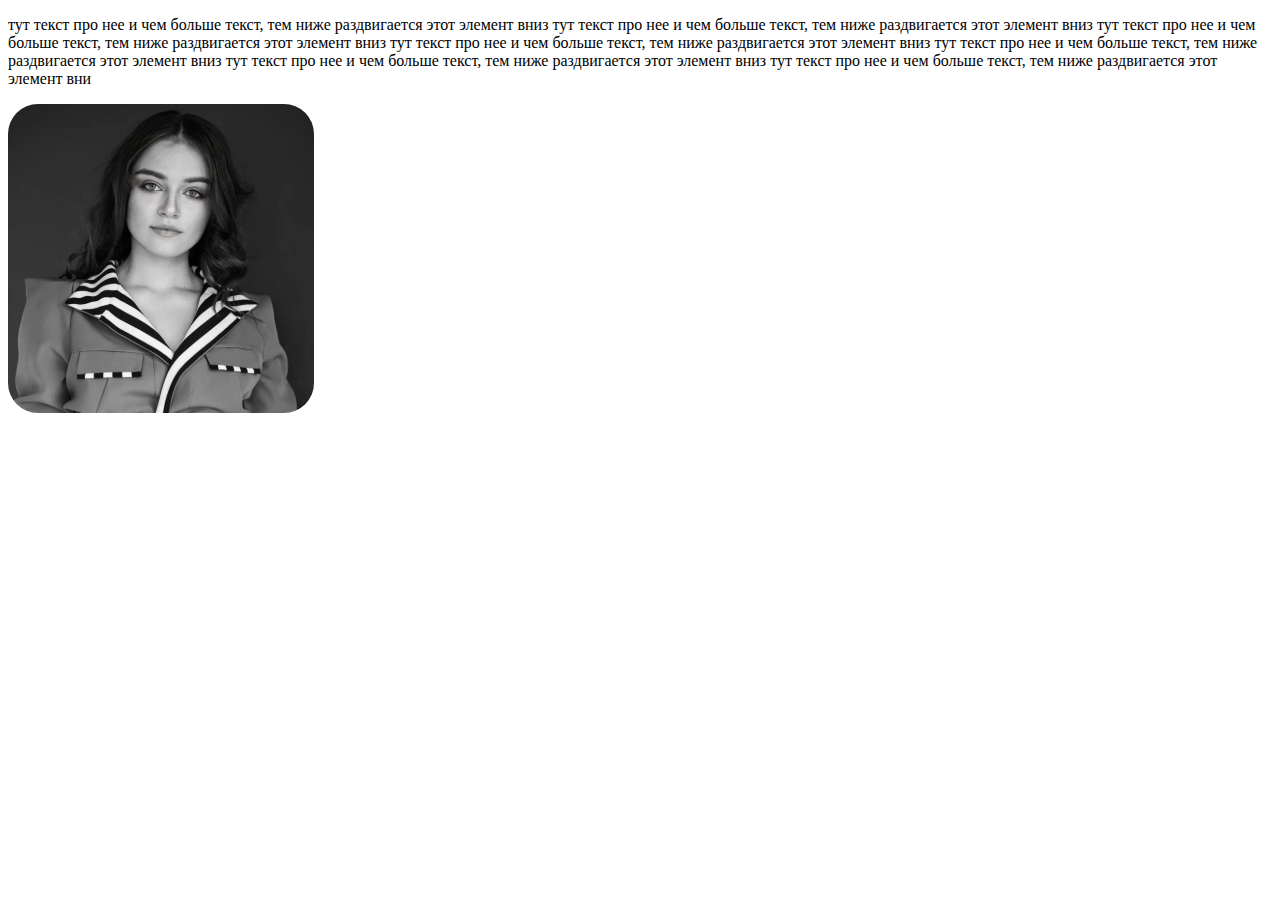
==== index.html @ 6ebdb56d "*" ====
<!DOCTYPE html>
<html lang="en">
<head>
    <meta charset="UTF-8">
    <meta http-equiv="X-UA-Compatible" content="IE=edge">
    <meta name="viewport" content="width=device-width, initial-scale=1.0">
    <link rel="stylesheet" href="main.css">
    <title>Test Kalinka Group</title>
</head>
<body>
        <div class="rectangle">
            <div class="rectangle_one">
                <p>тут текст про нее и чем больше текст, тем ниже раздвигается этот элемент вниз тут текст про нее и чем больше текст, тем ниже раздвигается этот элемент вниз тут текст про нее и чем больше текст, тем ниже раздвигается этот элемент вниз тут текст про нее и чем больше текст, тем ниже раздвигается этот элемент вниз тут текст про нее и чем больше текст, тем ниже раздвигается этот элемент вниз тут текст про нее и чем больше текст, тем ниже раздвигается этот элемент вниз тут текст про нее и чем больше текст, тем ниже раздвигается этот элемент вни</p>
                <img src="/img/1.svg" alt="Виктория">
            </div>
        </div>
</body>
</html>
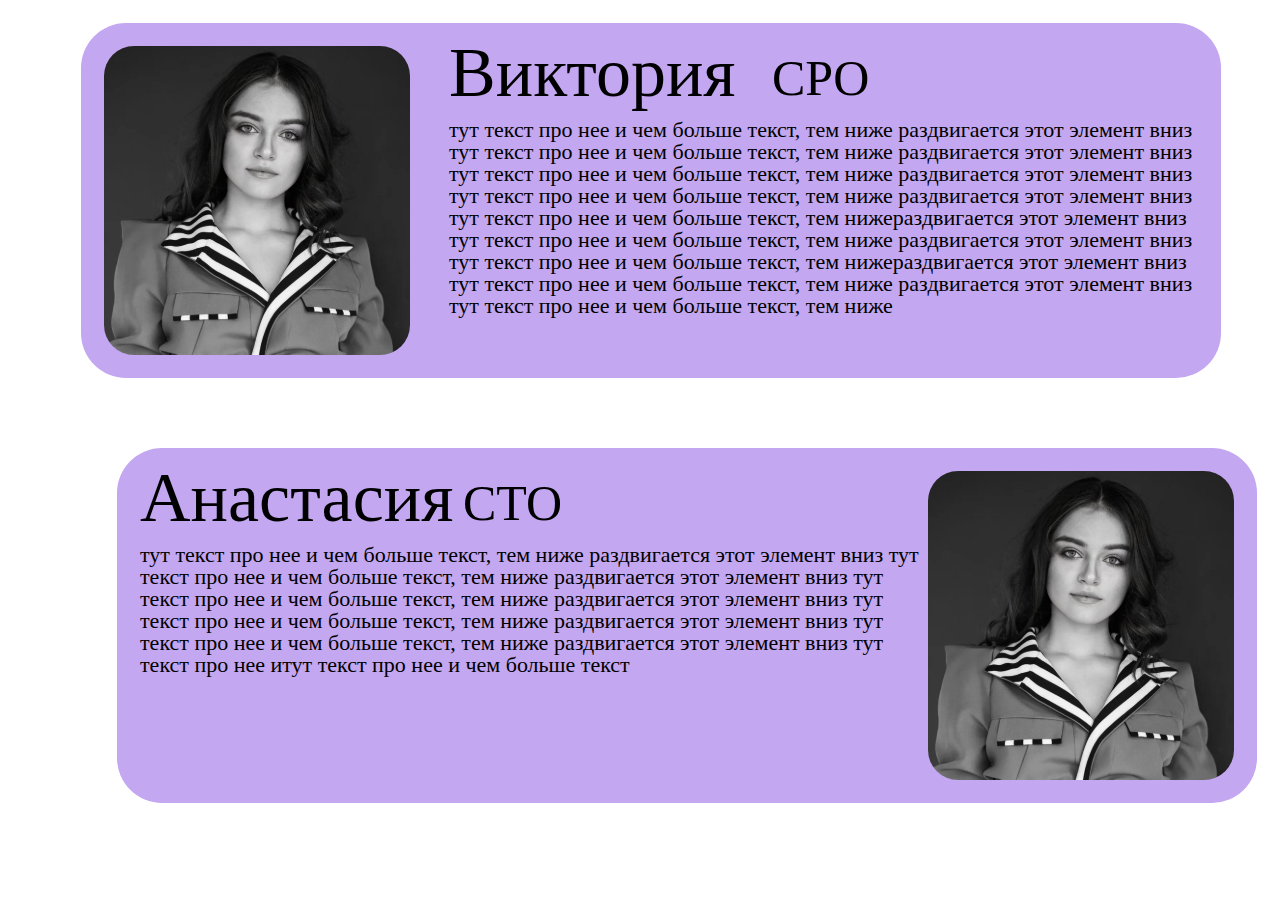
==== commit ceef8940: "Сырая версия адапт блоков" ====
--- a/index.html
+++ b/index.html
@@ -8,11 +8,34 @@
     <title>Test Kalinka Group</title>
 </head>
 <body>
-        <div class="rectangle">
-            <div class="rectangle_one">
-                <p>тут текст про нее и чем больше текст, тем ниже раздвигается этот элемент вниз тут текст про нее и чем больше текст, тем ниже раздвигается этот элемент вниз тут текст про нее и чем больше текст, тем ниже раздвигается этот элемент вниз тут текст про нее и чем больше текст, тем ниже раздвигается этот элемент вниз тут текст про нее и чем больше текст, тем ниже раздвигается этот элемент вниз тут текст про нее и чем больше текст, тем ниже раздвигается этот элемент вниз тут текст про нее и чем больше текст, тем ниже раздвигается этот элемент вни</p>
-                <img src="/img/1.svg" alt="Виктория">
+    <div class="container">
+<!-- Rectangle_one + content -->
+        <div class="rectangle_one">
+            <div class="content_1">
+                    <img src="/img/1.svg" alt="Girl">
+                    <div class="text_1">
+                        <div class="header-container">
+                                <h1>Виктория</h1> 
+                                <h2>CPO</h2>
+                            </div>
+                            <p>тут текст про нее и чем больше текст, тем ниже раздвигается этот элемент вниз тут текст про нее и чем больше текст, тем ниже раздвигается этот элемент вниз тут текст про нее и чем больше текст, тем ниже раздвигается этот элемент вниз тут текст про нее и чем больше текст, тем ниже раздвигается этот элемент вниз тут текст про нее и чем больше текст, тем нижераздвигается этот элемент вниз тут текст про нее и чем больше текст, тем ниже раздвигается этот элемент вниз тут текст про нее и чем больше текст, тем нижераздвигается этот элемент вниз тут текст про нее и чем больше текст, тем ниже раздвигается этот элемент вниз тут текст про нее и чем больше текст, тем ниже </p>
+                    </div>
             </div>
         </div>
+
+<!-- Rectangle_two + content -->
+<div class="rectangle_two">
+    <div class="content_two">
+        <div class="text_2">
+            <div class="header-container">
+                    <h1 class="h1_two">Анастасия</h1> 
+                    <h2 class="h2_two">CTO</h2>
+                </div>
+                <p>тут текст про нее и чем больше текст, тем ниже раздвигается этот элемент вниз тут текст про нее и чем больше текст, тем ниже раздвигается этот элемент вниз тут текст про нее и чем больше текст, тем ниже раздвигается этот элемент вниз тут текст про нее и чем больше текст, тем ниже раздвигается этот элемент вниз тут текст про нее и чем больше текст, тем ниже раздвигается этот элемент вниз тут текст про нее итут текст про нее и чем больше текст </p>
+            </div>
+            <img src="/img/2.svg" alt="Girl" class="picture_two">
+    </div>
+</div>
+
 </body>
 </html>--- a/main.css
+++ b/main.css
@@ -0,0 +1,550 @@
+*{
+    margin:0;
+    padding: 0;
+    border: 0;
+}
+*,*:before,*:after{
+    -moz-box-sizing: border-box;
+    -webkit-box-sizing: border-box;
+    box-sizing: border-box;
+}
+:focus,:active{outline:none;}
+a:focus,a:active{outline:none;}
+
+nav,footer,header,aside{display:block;}
+
+html,body{
+    height:100%;
+    width:100%;
+    font-size: 100%;
+    line-height: 1;
+    font-size: 14px;
+    -ms-text-size-adjust: 100%;
+    -moz-text-size-adjust: 100%;
+    -webkit-text-size-adjust: 100%;
+}
+
+input,button,textarea{font-family: inherit;}
+
+input::-ms-clear{display: none;}
+button {cursor:pointer;}
+button::-moz-focus-inner{padding: 0; border:0;}
+a,a:visited{text-decoration: none;}
+a:hover{text-decoration: none;}
+ul li{list-style:none;}
+img{vertical-align:top;}
+
+h1,h2,h3,h4,h5,h6{font-size: inherit; font-weight: 400;}
+
+/* One_rectangle */
+@media (max-width:3840px){
+  .rectangle_one {
+    width: 1140px;
+    min-height:355px;
+    position: absolute;
+    padding: 23px;
+    left: 81px;
+    top: 23px;
+    background: #C3A7F1;
+    border-radius: 45px;
+  }
+  .content_1 {
+    display: flex;
+    justify-content: space-between;
+  }
+  
+  .header-container {
+    display: flex;
+    margin: 10px 0 30px 0;
+    align-items: center;
+  }
+  
+  h2 {
+    position: relative;
+    width: 159px;
+    height: 33px;
+    left: 50px;
+    top: 5px;
+    font-family: 'News Cycle';
+    font-style: normal;
+    font-weight: 400;
+    font-size: 50px;
+    line-height: 82px;
+    display: flex;
+    align-items: center;
+    text-align: center;
+    color: #000000;
+  }
+  
+  h1 {
+    position: relative;
+    width: 273px;
+    height: 33px;
+    font-family: 'News Cycle';
+    font-style: normal;
+    font-weight: 400;
+    font-size: 70px;
+    line-height: 115px;
+    display: flex;
+    align-items: center;
+    text-align: center;
+    color: #000000;
+  }
+  
+  .text_1 p {
+    position: relative;
+    width: 749px;
+    font-family: 'News Cycle';
+    font-style: normal;
+    font-weight: 400;
+    font-size: 22px;
+    line-height: 22px;
+    color: #000000;
+  }
+}
+
+
+@media (max-width:1920px){
+  .rectangle_one {
+      width: 1140px;
+      min-height:355px;
+      position: absolute;
+      padding: 23px;
+      left: 81px;
+      top: 23px;
+      background: #C3A7F1;
+      border-radius: 45px;
+    }
+    .content_1 {
+      display: flex;
+      justify-content: space-between;
+    }
+    
+    .header-container {
+      display: flex;
+      margin: 10px 0 30px 0;
+      align-items: center;
+    }
+    
+    h2 {
+      position: relative;
+      width: 159px;
+      height: 33px;
+      left: 50px;
+      top: 5px;
+      font-family: 'News Cycle';
+      font-style: normal;
+      font-weight: 400;
+      font-size: 50px;
+      line-height: 82px;
+      display: flex;
+      align-items: center;
+      text-align: center;
+      color: #000000;
+    }
+    
+    h1 {
+      position: relative;
+      width: 273px;
+      height: 33px;
+      font-family: 'News Cycle';
+      font-style: normal;
+      font-weight: 400;
+      font-size: 70px;
+      line-height: 115px;
+      display: flex;
+      align-items: center;
+      text-align: center;
+      color: #000000;
+    }
+    
+    .text_1 p {
+      position: relative;
+      width: 749px;
+      font-family: 'News Cycle';
+      font-style: normal;
+      font-weight: 400;
+      font-size: 22px;
+      line-height: 22px;
+      color: #000000;
+    }
+}
+
+
+@media(max-width:1200px){
+  .rectangle_one {
+    position: absolute;
+    width: 50%;
+    min-height: 429px;
+    left: 25%;
+    top: 91px;
+    padding: 0;
+    
+    background: #C3A7F1;
+    border-radius: 45px;
+  }
+  .content_1{
+    display: flex;
+    flex-direction: column;
+    padding: 23px;
+  }
+  .header-container {
+    display: flex;
+    flex-direction: column;
+  }
+  
+  h2 {
+    position: relative;
+    left: 50px;
+    top: 5px;
+    font-family: 'News Cycle';
+    font-style: normal;
+    font-weight: 700;
+    font-size: 25px;
+    line-height: 82px;
+    display: flex;
+    justify-self: center;
+    align-items: center;
+    text-align: center;
+    color: #000000;
+  }
+  
+  h1 {
+    position: relative;
+    width: 273px;
+    height: 33px;
+    font-family: 'News Cycle';
+    font-style: normal;
+    font-weight: 800;
+    font-size: 35px;
+    line-height: 115px;
+    display: flex;
+    align-items: center;
+    justify-content: center;
+    text-align: center;
+    color: #000000;
+  }
+  
+  .text_1 p {
+    position: relative;
+    width: 280px;
+    min-height:20px;
+    font-family: 'News Cycle';
+    font-style: normal;
+    font-weight: 400;
+    font-size: 25px;
+    line-height: 30px;
+    color: #000000;
+    text-align: justify;
+    margin:0 auto;
+
+    hyphens:auto;
+    -webkit-hyphens:auto;
+    -moz-hyphens:auto;
+    -ms-hyphens:auto;
+}
+}
+  
+  /* Медиазапрос для мобильных устройств */
+  @media (max-width: 800px) {
+    .rectangle_one {
+      position: absolute;
+      width: 305px;
+      min-height: 429px;
+      top: 91px;
+      padding: 0;
+      margin: 0 auto;
+      
+      background: #C3A7F1;
+      border-radius: 45px;
+    }
+    .content_1{
+      display: flex;
+      flex-direction: column;
+      padding: 23px;
+    }
+    .header-container {
+      display: flex;
+      flex-direction: column;
+    }
+    
+    h2 {
+      position: relative;
+      left: 50px;
+      top: 5px;
+      font-family: 'News Cycle';
+      font-style: normal;
+      font-weight: 700;
+      font-size: 25px;
+      line-height: 82px;
+      display: flex;
+      justify-self: center;
+      align-items: center;
+      text-align: center;
+      color: #000000;
+    }
+    
+    h1 {
+      position: relative;
+      width: 273px;
+      height: 33px;
+      font-family: 'News Cycle';
+      font-style: normal;
+      font-weight: 800;
+      font-size: 35px;
+      line-height: 115px;
+      display: flex;
+      align-items: center;
+      justify-content: center;
+      text-align: center;
+      color: #000000;
+    }
+    
+    .text_1 p {
+      position: relative;
+      width: 280px;
+      min-height:20px;
+      font-family: 'News Cycle';
+      font-style: normal;
+      font-weight: 400;
+      font-size: 22px;
+      line-height: 22px;
+      color: #000000;
+      hyphens: auto;
+      -webkit-hyphens: auto;
+      -moz-hyphens: auto;
+      -ms-hyphens: auto;
+}
+  }
+  
+
+
+                                /* Two_rectangle */
+
+@media(max-width:3840px){
+  .rectangle_two {
+    width: 1140px;
+    min-height:355px;
+    position: absolute;
+    padding: 23px;
+    top:448px;
+    right:23px;
+    background: #C3A7F1;
+    border-radius: 45px;
+  } 
+
+  .content_two {
+    display: flex;
+    justify-content: space-between;
+  }
+  
+  .header-container {
+    display: flex;
+    margin: 10px 0 30px 0;
+    align-items: center;
+  }
+  
+  .h2_two  {
+    position: relative;
+    width: 159px;
+    height: 33px;
+    left: 50px;
+    top: 5px;
+    font-family: 'News Cycle';
+    font-style: normal;
+    font-weight: 400;
+    font-size: 50px;
+    line-height: 82px;
+    display: flex;
+    align-items: center;
+    text-align: center;
+    color: #000000;
+  }
+  
+  .h1_two {
+    position: relative;
+    width: 273px;
+    height: 33px;
+    font-family: 'News Cycle';
+    font-style: normal;
+    font-weight: 400;
+    font-size: 70px;
+    line-height: 115px;
+    display: flex;
+    align-items: center;
+    text-align: center;
+    color: #000000;
+  }
+
+  
+  .text_2 p {
+    position: relative;
+    min-width: 749px;
+    font-family: 'News Cycle';
+    font-style: normal;
+    font-weight: 400;
+    font-size: 22px;
+    line-height: 22px;
+    color: #000000;
+  }
+
+}
+
+@media(max-width:1920px){
+
+  .rectangle_two {
+      width: 1140px;
+      min-height:355px;
+      position: absolute;
+      padding: 23px;
+      top:448px;
+      right:23px;
+      background: #C3A7F1;
+      border-radius: 45px;
+    } 
+
+    .content_two {
+      display: flex;
+      justify-content: space-between;
+    }
+    
+    .header-container {
+      display: flex;
+      margin: 10px 0 30px 0;
+      align-items: center;
+    }
+    
+    .h2_two  {
+      position: relative;
+      width: 159px;
+      height: 33px;
+      left: 50px;
+      top: 5px;
+      font-family: 'News Cycle';
+      font-style: normal;
+      font-weight: 400;
+      font-size: 50px;
+      line-height: 82px;
+      display: flex;
+      align-items: center;
+      text-align: center;
+      color: #000000;
+    }
+    
+    .h1_two {
+      position: relative;
+      width: 273px;
+      height: 33px;
+      font-family: 'News Cycle';
+      font-style: normal;
+      font-weight: 400;
+      font-size: 70px;
+      line-height: 115px;
+      display: flex;
+      align-items: center;
+      text-align: center;
+      color: #000000;
+    }
+
+    
+    .text_2 p {
+      position: relative;
+      min-width: 749px;
+      font-family: 'News Cycle';
+      font-style: normal;
+      font-weight: 400;
+      font-size: 22px;
+      line-height: 22px;
+      color: #000000;
+    }
+
+}
+
+ @media(max-width:1200px){
+  .rectangle_two {
+    position: absolute;
+    width: 0;
+    min-height: 0;
+    left: 0;
+    top: 0;
+    padding: 0;
+    background: #C3A7F1;
+    border-radius: 45px;
+    -webkit-border-radius: 45px;
+    -moz-border-radius: 45px;
+    -ms-border-radius: 45px;
+    -o-border-radius: 45px;
+}
+  .content_two{
+    display: flex;
+    flex-direction: column;
+    padding: 23px;
+    opacity: 0%;
+  } 
+ .header-container {
+    display: flex;
+    flex-direction: column;
+  }
+  
+  h2 {
+    position: relative;
+    left: 50px;
+    top: 5px;
+    font-family: 'News Cycle';
+    font-style: normal;
+    font-weight: 700;
+    font-size: 25px;
+    line-height: 82px;
+    display: flex;
+    justify-self: center;
+    align-items: center;
+    text-align: center;
+    color: #000000;
+  }
+  
+  h1 {
+    position: relative;
+    width: 273px;
+    height: 33px;
+    font-family: 'News Cycle';
+    font-style: normal;
+    font-weight: 800;
+    font-size: 35px;
+    line-height: 115px;
+    display: flex;
+    align-items: center;
+    justify-content: center;
+    text-align: center;
+    color: #000000;
+  } 
+  
+   .text p {
+    position: relative;
+    width: 374px;
+    min-height:20px;
+    font-family: 'News Cycle';
+    font-style: normal;
+    font-weight: 400;
+    font-size: 22px;
+    line-height: 30px;
+    color: #000000;
+    text-align: justify;
+    margin:0 auto;
+
+    hyphens:auto;
+    -webkit-hyphens:auto;
+    -moz-hyphens:auto;
+    -ms-hyphens:auto;
+}
+} 
+                                  
+/* Медиазапрос для мобильных устройств */
+/* @media (max-width: 800px) {
+.rectangle_two {
+ width: 305px;
+ left: 44px;
+top: 91px;
+}
+} */
+                                  
+                              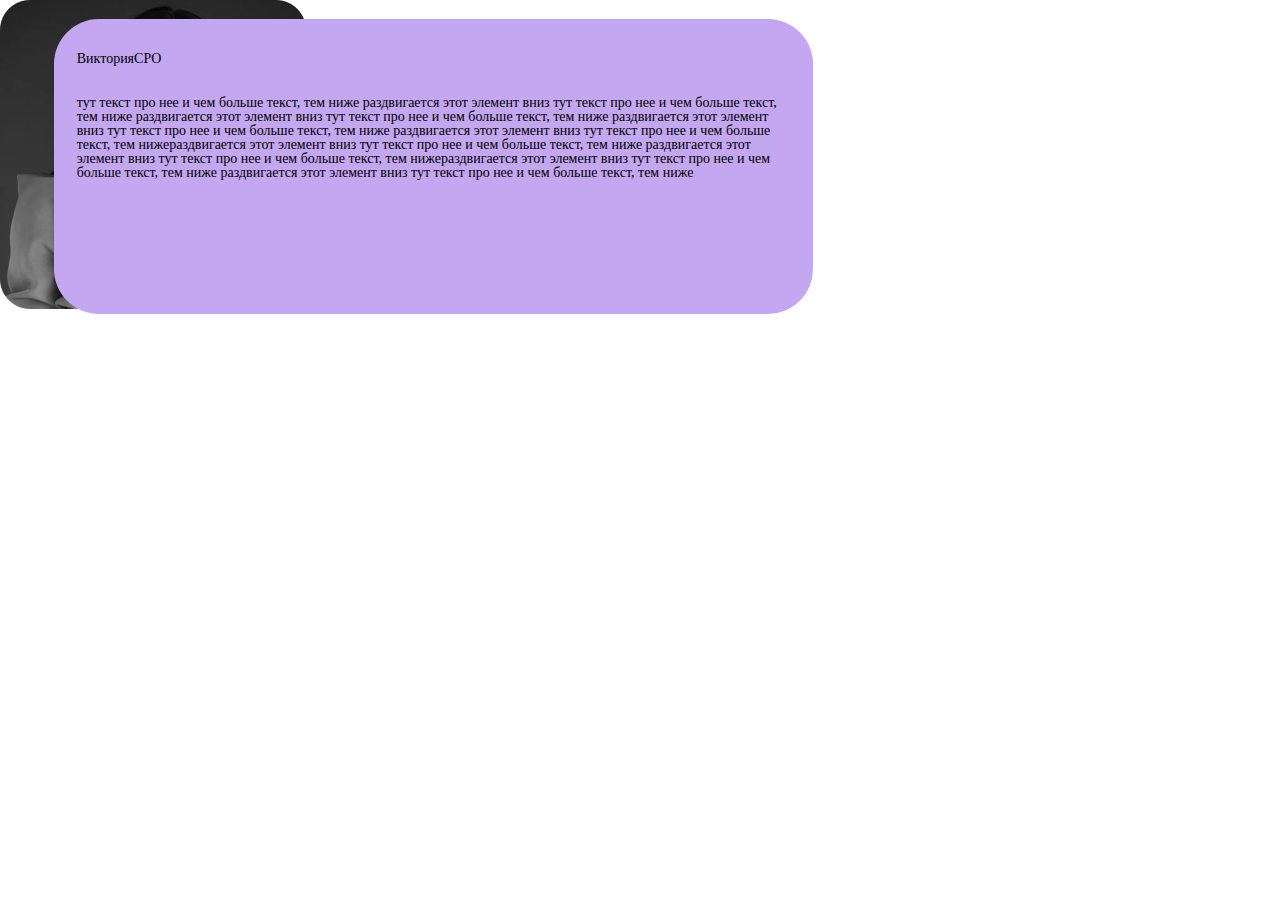
==== commit b074c24e: "адаптировал моб устройство до 800px" ====
--- a/index.html
+++ b/index.html
@@ -8,23 +8,23 @@
     <title>Test Kalinka Group</title>
 </head>
 <body>
+    <img src="/img/1.png" alt="girl">
     <div class="container">
 <!-- Rectangle_one + content -->
         <div class="rectangle_one">
-            <div class="content_1">
-                    <img src="/img/1.svg" alt="Girl">
-                    <div class="text_1">
-                        <div class="header-container">
-                                <h1>Виктория</h1> 
-                                <h2>CPO</h2>
-                            </div>
-                            <p>тут текст про нее и чем больше текст, тем ниже раздвигается этот элемент вниз тут текст про нее и чем больше текст, тем ниже раздвигается этот элемент вниз тут текст про нее и чем больше текст, тем ниже раздвигается этот элемент вниз тут текст про нее и чем больше текст, тем ниже раздвигается этот элемент вниз тут текст про нее и чем больше текст, тем нижераздвигается этот элемент вниз тут текст про нее и чем больше текст, тем ниже раздвигается этот элемент вниз тут текст про нее и чем больше текст, тем нижераздвигается этот элемент вниз тут текст про нее и чем больше текст, тем ниже раздвигается этот элемент вниз тут текст про нее и чем больше текст, тем ниже </p>
+            <div class="rectangle_one_content">
+                <div class="rectanle_one_text">
+                    <div class="header-container">
+                        <h1>Виктория</h1> 
+                        <h2>CPO</h2>
                     </div>
+                    <p>тут текст про нее и чем больше текст, тем ниже раздвигается этот элемент вниз тут текст про нее и чем больше текст, тем ниже раздвигается этот элемент вниз тут текст про нее и чем больше текст, тем ниже раздвигается этот элемент вниз тут текст про нее и чем больше текст, тем ниже раздвигается этот элемент вниз тут текст про нее и чем больше текст, тем нижераздвигается этот элемент вниз тут текст про нее и чем больше текст, тем ниже раздвигается этот элемент вниз тут текст про нее и чем больше текст, тем нижераздвигается этот элемент вниз тут текст про нее и чем больше текст, тем ниже раздвигается этот элемент вниз тут текст про нее и чем больше текст, тем ниже </p>
+                </div>
             </div>
         </div>
 
 <!-- Rectangle_two + content -->
-<div class="rectangle_two">
+<!-- <div class="rectangle_two">
     <div class="content_two">
         <div class="text_2">
             <div class="header-container">
@@ -35,7 +35,7 @@
             </div>
             <img src="/img/2.svg" alt="Girl" class="picture_two">
     </div>
-</div>
+</div> -->
 
 </body>
 </html>--- a/main.css
+++ b/main.css
@@ -36,8 +36,12 @@
 
 h1,h2,h3,h4,h5,h6{font-size: inherit; font-weight: 400;}
 
+html{
+  font-size: 10px;
+}
+
 /* One_rectangle */
-@media (max-width:3840px){
+/* @media (max-width:3840px){
   .rectangle_one {
     width: 1140px;
     min-height:355px;
@@ -48,7 +52,7 @@
     background: #C3A7F1;
     border-radius: 45px;
   }
-  .content_1 {
+  .rectangle_one_content {
     display: flex;
     justify-content: space-between;
   }
@@ -91,7 +95,7 @@
     color: #000000;
   }
   
-  .text_1 p {
+  .rectangle_one_text p {
     position: relative;
     width: 749px;
     font-family: 'News Cycle';
@@ -101,77 +105,84 @@
     line-height: 22px;
     color: #000000;
   }
-}
-
-
-@media (max-width:1920px){
+} */
+
+
+@media (min-width:1200px) and (max-width:1920px){
   .rectangle_one {
-      width: 1140px;
-      min-height:355px;
+      width: 59.3%;
+      min-height:32.8%;
       position: absolute;
       padding: 23px;
-      left: 81px;
-      top: 23px;
+      left: 4.2%;
+      top: 2.1%;
       background: #C3A7F1;
       border-radius: 45px;
-    }
-    .content_1 {
+      -webkit-border-radius: 45px;
+      -moz-border-radius: 45px;
+      -ms-border-radius: 45px;
+      -o-border-radius: 45px;
+}
+    .rectangle_one_content {
       display: flex;
       justify-content: space-between;
     }
+
+    .rectangle_one_content img{
+      width: 26.8%;
+      height:87%;
+    }
     
     .header-container {
       display: flex;
-      margin: 10px 0 30px 0;
-      align-items: center;
-    }
-    
-    h2 {
-      position: relative;
-      width: 159px;
-      height: 33px;
-      left: 50px;
-      top: 5px;
-      font-family: 'News Cycle';
-      font-style: normal;
-      font-weight: 400;
-      font-size: 50px;
-      line-height: 82px;
+      margin: 10px 0 30px 0;    
+    }
+    
+    .rectangle_one_text h1 {
+      position: relative;
+      width: 27.3rem;
+      height: 3.3rem;
+      font-family: 'News Cycle';
+      font-style: normal;
+      font-weight: 400;
+      font-size: 7rem;
+      line-height: 11.5rem;
       display: flex;
       align-items: center;
       text-align: center;
       color: #000000;
     }
-    
-    h1 {
-      position: relative;
-      width: 273px;
-      height: 33px;
-      font-family: 'News Cycle';
-      font-style: normal;
-      font-weight: 400;
-      font-size: 70px;
-      line-height: 115px;
+   .rectangle_one_text h2 {
+      position: relative;
+      width: 15.9rem;
+      height: 3.3rem;
+      left: 5rem;
+      top: 0.5rem;
+      font-family: 'News Cycle';
+      font-style: normal;
+      font-weight: 400;
+      font-size: 5rem;
+      line-height: 8.2rem;
       display: flex;
       align-items: center;
       text-align: center;
       color: #000000;
     }
     
-    .text_1 p {
-      position: relative;
-      width: 749px;
-      font-family: 'News Cycle';
-      font-style: normal;
-      font-weight: 400;
-      font-size: 22px;
-      line-height: 22px;
-      color: #000000;
-    }
-}
-
-
-@media(max-width:1200px){
+    .rectangle_one_text p{
+      position: relative;
+      width: 65.7%;
+      font-family: 'News Cycle';
+      font-style: normal;
+      font-weight: 400;
+      font-size: 2.2rem;
+      line-height: 2.2rem;
+      color: #000000;
+    }
+}
+
+
+/* @media(max-width:1200px){
   .rectangle_one {
     position: absolute;
     width: 50%;
@@ -183,7 +194,7 @@
     background: #C3A7F1;
     border-radius: 45px;
   }
-  .content_1{
+  .rectangle_one_content{
     display: flex;
     flex-direction: column;
     padding: 23px;
@@ -225,7 +236,7 @@
     color: #000000;
   }
   
-  .text_1 p {
+  ._rectangle_one_text p {
     position: relative;
     width: 280px;
     min-height:20px;
@@ -246,82 +257,83 @@
 }
   
   /* Медиазапрос для мобильных устройств */
-  @media (max-width: 800px) {
+  @media (min-width:350px) and (max-width: 800px) {
     .rectangle_one {
       position: absolute;
-      width: 305px;
-      min-height: 429px;
-      top: 91px;
+      width: 77%; /*Ширина и высота с учетом заданных отступов*/
+      min-height: 49.8%;
+      top: 9.1rem; /*91px */
+      left:4.4rem; /*44px*/
+      right:4.4rem; 
       padding: 0;
       margin: 0 auto;
       
       background: #C3A7F1;
       border-radius: 45px;
     }
-    .content_1{
+   .rectangle_one_content{
+    position: relative;
+    display: flex;
+    flex-direction: column;
+    padding: 5.9%; /*18 px в процентах*/
+  }
+
+  .rectangle_one_content img{
+    width:auto;
+    height:auto;
+  }
+    .header-container {
       display: flex;
       flex-direction: column;
-      padding: 23px;
-    }
-    .header-container {
-      display: flex;
-      flex-direction: column;
-    }
-    
+    }
+
+    h1 {
+      position: relative;
+      font-family: 'News Cycle';
+      font-style: normal;
+      font-weight: 800;
+      font-size: 3.6rem; /*Относительно начального index{font-size=10px} */
+      line-height: 5.92rem;
+      display: flex;
+      justify-content: center;
+      color: #000000;
+    }
     h2 {
       position: relative;
-      left: 50px;
-      top: 5px;
-      font-family: 'News Cycle';
-      font-style: normal;
-      font-weight: 700;
-      font-size: 25px;
-      line-height: 82px;
-      display: flex;
-      justify-self: center;
-      align-items: center;
-      text-align: center;
-      color: #000000;
-    }
-    
-    h1 {
-      position: relative;
-      width: 273px;
-      height: 33px;
-      font-family: 'News Cycle';
-      font-style: normal;
-      font-weight: 800;
-      font-size: 35px;
-      line-height: 115px;
-      display: flex;
-      align-items: center;
+      font-family: 'News Cycle';
+      font-style: normal;
+      font-weight: 400;
+      font-size: 2.7rem;
+      line-height: 4.4rem;
+      display: flex;
       justify-content: center;
-      text-align: center;
-      color: #000000;
-    }
-    
-    .text_1 p {
-      position: relative;
-      width: 280px;
-      min-height:20px;
-      font-family: 'News Cycle';
-      font-style: normal;
-      font-weight: 400;
-      font-size: 22px;
-      line-height: 22px;
-      color: #000000;
-      hyphens: auto;
-      -webkit-hyphens: auto;
-      -moz-hyphens: auto;
-      -ms-hyphens: auto;
-}
-  }
-  
+      
+      color: #000000;
+    }
+    .rectangle_one_text{
+      position: relative;
+      width:100%;
+    }
+
+    .rectangle_one_text p {
+      position: relative;
+      width: 92%; /*Ширина задана относительно ширины блока и отступов по бокам*/
+      font-family: 'News Cycle';
+      font-style: normal;
+      font-weight: 400;
+      font-size: 2.2rem;
+      line-height: 2.2rem;
+      color: #000000;
+      text-align:center;
+      margin: 0 auto;
+}
+  }
+
 
 
                                 /* Two_rectangle */
 
-@media(max-width:3840px){
+/* @media(max-width:3840px){
   .rectangle_two {
     width: 1140px;
     min-height:355px;
@@ -331,9 +343,9 @@
     right:23px;
     background: #C3A7F1;
     border-radius: 45px;
-  } 
-
-  .content_two {
+  }  */
+
+  /* .content_two {
     display: flex;
     justify-content: space-between;
   }
@@ -342,26 +354,11 @@
     display: flex;
     margin: 10px 0 30px 0;
     align-items: center;
-  }
-  
-  .h2_two  {
-    position: relative;
-    width: 159px;
-    height: 33px;
-    left: 50px;
-    top: 5px;
-    font-family: 'News Cycle';
-    font-style: normal;
-    font-weight: 400;
-    font-size: 50px;
-    line-height: 82px;
-    display: flex;
-    align-items: center;
-    text-align: center;
-    color: #000000;
-  }
-  
-  .h1_two {
+  } */
+  
+
+  
+  /* .h1_two {
     position: relative;
     width: 273px;
     height: 33px;
@@ -388,9 +385,9 @@
     color: #000000;
   }
 
-}
-
-@media(max-width:1920px){
+} */
+
+/* @media(max-width:1920px){
 
   .rectangle_two {
       width: 1140px;
@@ -536,7 +533,7 @@
     -moz-hyphens:auto;
     -ms-hyphens:auto;
 }
-} 
+}  */
                                   
 /* Медиазапрос для мобильных устройств */
 /* @media (max-width: 800px) {
